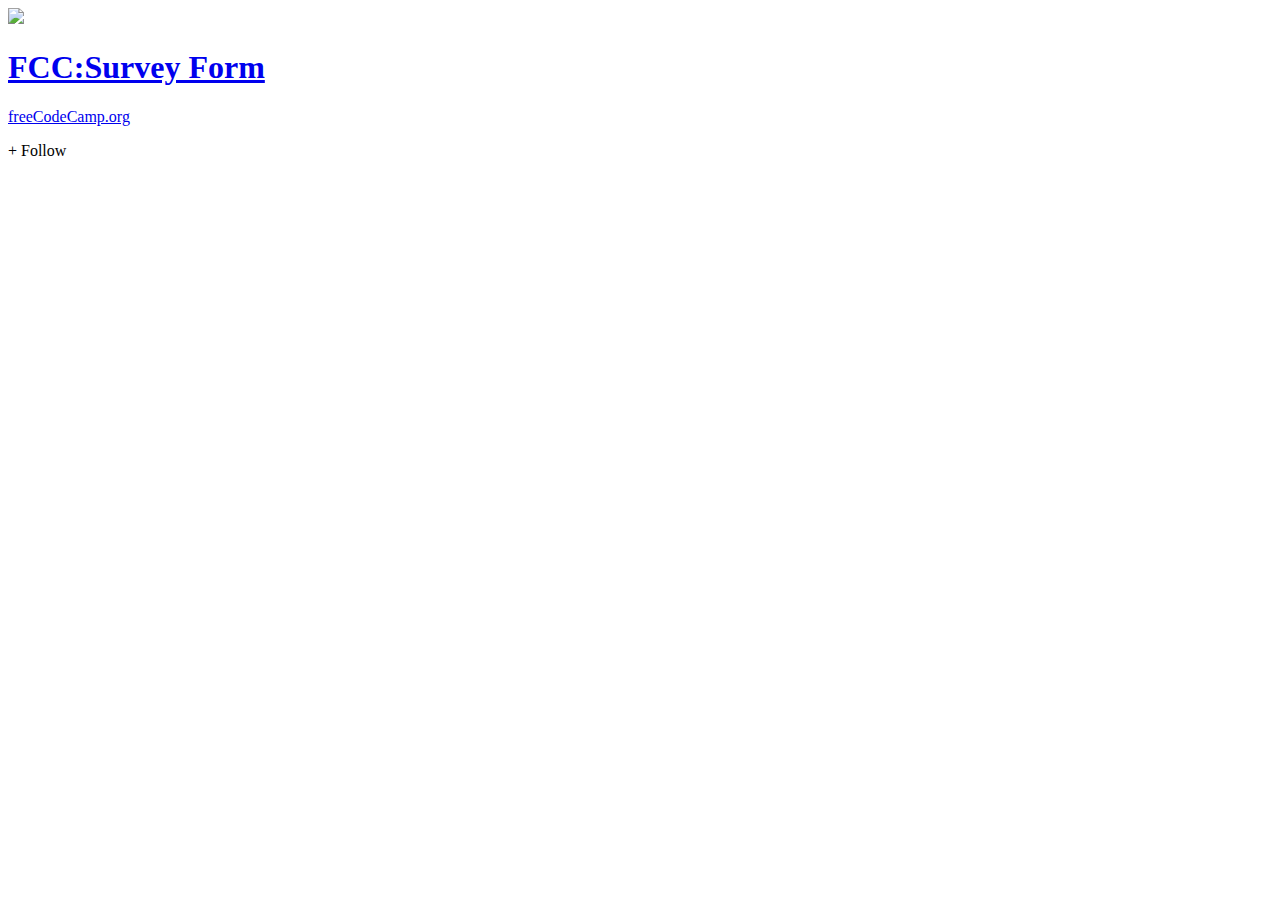
==== Formulário/index.html @ 450555c2 "Create index.html" ====
<!DOCTYPE html>
<html>
    <head>
        <meta charset="UTF-8">
        <title>Formulário</title>
        <link rel="stylesheet" href="css/reset.css">
        <link rel="stylesheet" href="css/style.css">
    </head>

    <body>
        <header>
            <div class="cabecalho-esquerda">
                <a href="https://codepen.io/freeCodeCamp" id="link-img"><img src="img/logo.png" id="logo"></a>
                <h1><a href="https://codepen.io/freeCodeCamp" id="link-h1">FCC:Survey Form</a></h1>
                <p><a href="https://codepen.io/freeCodeCamp" id="link-p">freeCodeCamp.org</a></p>
                <p id="botao-follow">+ Follow</p>
            </div>
        </header>














    </body>

</html>
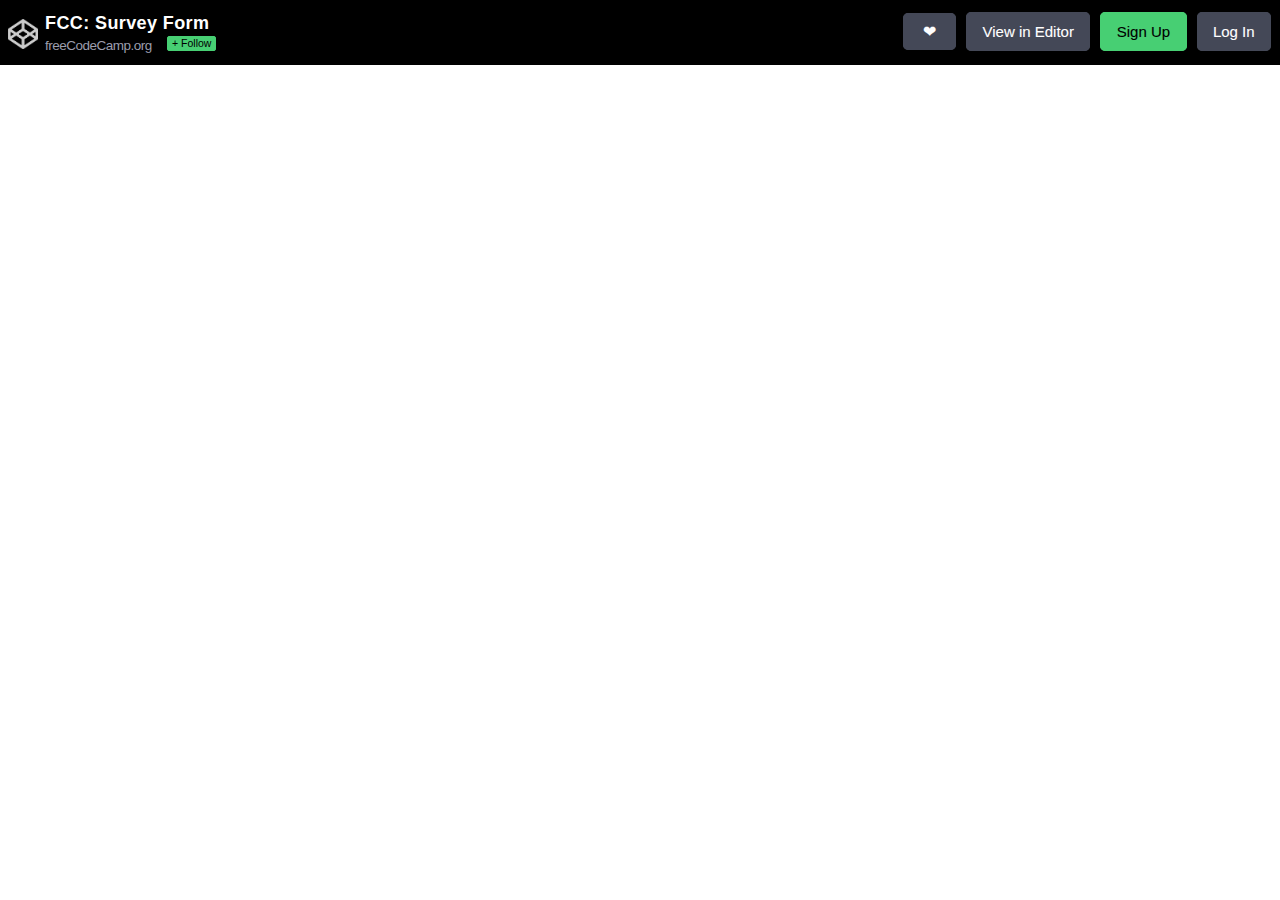
==== commit 090b3b20: "Update index.html" ====
--- a/Formulário/index.html
+++ b/Formulário/index.html
@@ -11,24 +11,25 @@
         <header>
             <div class="cabecalho-esquerda">
                 <a href="https://codepen.io/freeCodeCamp" id="link-img"><img src="img/logo.png" id="logo"></a>
-                <h1><a href="https://codepen.io/freeCodeCamp" id="link-h1">FCC:Survey Form</a></h1>
+                <h1><a href="https://codepen.io/freeCodeCamp" id="link-h1">FCC: Survey Form</a></h1>
                 <p><a href="https://codepen.io/freeCodeCamp" id="link-p">freeCodeCamp.org</a></p>
                 <p id="botao-follow">+ Follow</p>
+                <ul>
+                    <li id="cabecalho-coracao">&#10084;</li>
+                    <li>View in Editor</li>
+                    <li id="cabecalho-sign">Sign Up</li>
+                    <li>Log In</li>
+                </ul>
             </div>
         </header>
 
+        <main>
+           
+            
 
 
 
-
-
-
-
-
-
-
-
-
+        </main>
 
     </body>
 
--- a/Formulário/css/style.css
+++ b/Formulário/css/style.css
@@ -0,0 +1,107 @@
+body {
+    width: 100%;
+}
+header {
+    background: #000000;
+    padding: 13.5px 0; 
+}
+.cabecalho-esquerda {
+    position: relative;
+}
+#logo {
+    height: 30px;
+    width: 30px;
+    padding: 5px 0 0 0;
+}
+.cabecalho-esquerda a{
+    text-decoration: none;
+    margin: 0 0 0 45px;
+}
+.cabecalho-esquerda #link-img {
+    margin: 0 0 0 8px;
+}
+
+#link-h1 {
+    color: #FFFFFF;
+}
+#link-p {
+    color: #9B9DAD;  
+}
+#link-p:hover {
+    color: #FFFFFF;
+}
+.cabecalho-esquerda h1 {
+    padding: 0 0 6px 0;
+    font-weight: bold;
+    font-size: 18px;
+    font-family: 'Lato', 'Lucida Grande', 'Lucida Sans Unicode', Tahoma, Sans-Serif;
+    position: absolute; top: 0;
+    letter-spacing: 0.4px;
+}
+.cabecalho-esquerda #link-p {
+    font-family: 'Lato', 'Lucida Grande', 'Lucida Sans Unicode', Tahoma, Sans-Serif;
+    font-size: 13.5px;
+    position: absolute; top: 25px;
+    letter-spacing: -0.5px;
+}
+.cabecalho-esquerda #botao-follow {
+    font-size: 10.5px;
+    font-family: 'Lato', 'Lucida Grande', 'Lucida Sans Unicode', Tahoma, Sans-Serif;
+    color: #000000;
+    border: 1px solid #47CF73;
+    display: inline-block;
+    background: #47CF73;
+    border-radius: 2px;
+    padding: 1.5px 4px;
+    position: absolute; top: 22px; left: 167px;
+}
+.cabecalho-esquerda #botao-follow:hover {
+    color: #FFFFFF;
+    border: 1px solid #389455;
+    background: #389455;
+}
+.cabecalho-esquerda ul {
+    position: absolute; top: 10px; right: 3px;
+    color: white;
+}
+.cabecalho-esquerda li {
+    display: inline;
+    margin: 1px 6px 1px 0;
+    border: 1px solid #444857;
+    border-radius: 5px;
+    background: #444857;
+    font-family: 'Lato', 'Lucida Grande', 'Lucida Sans Unicode', Tahoma, Sans-Serif;
+    font-size: 15px;
+    padding: 10px 15.4px;
+    -webkit-text-stroke-width: 0.1px;
+    -webkit-text-stroke-color: #FFFFFF;
+}
+#cabecalho-coracao {
+    font-size: 16px;
+    padding: 9px 19px 9.5px 19px;  
+}
+#cabecalho-sign {
+    background: #47CF73;
+    border: 1px solid #47CF73;
+    color: #000000;
+    -webkit-text-stroke-width: 0.1px;
+    -webkit-text-stroke-color: #000000;
+}
+.cabecalho-esquerda li:hover {
+    background: #5c6072;
+    border: 1px solid #5c6072;
+    cursor: pointer;
+}
+#cabecalho-sign:hover {
+    background: #389455;
+    border: 1px solid #389455;
+    color: #FFFFFF;
+    -webkit-text-stroke-width: 0.1px;
+    -webkit-text-stroke-color: #FFFFFF;
+    cursor: pointer;
+}
+main {
+    background-image: linear-gradient(115deg,rgba(58, 58, 158, 0.8),rgba(136, 136, 206, 0.7)
+    ), url(https://cdn.freecodecamp.org/testable-projects-fcc/images/survey-form-background.jpeg)
+}
+
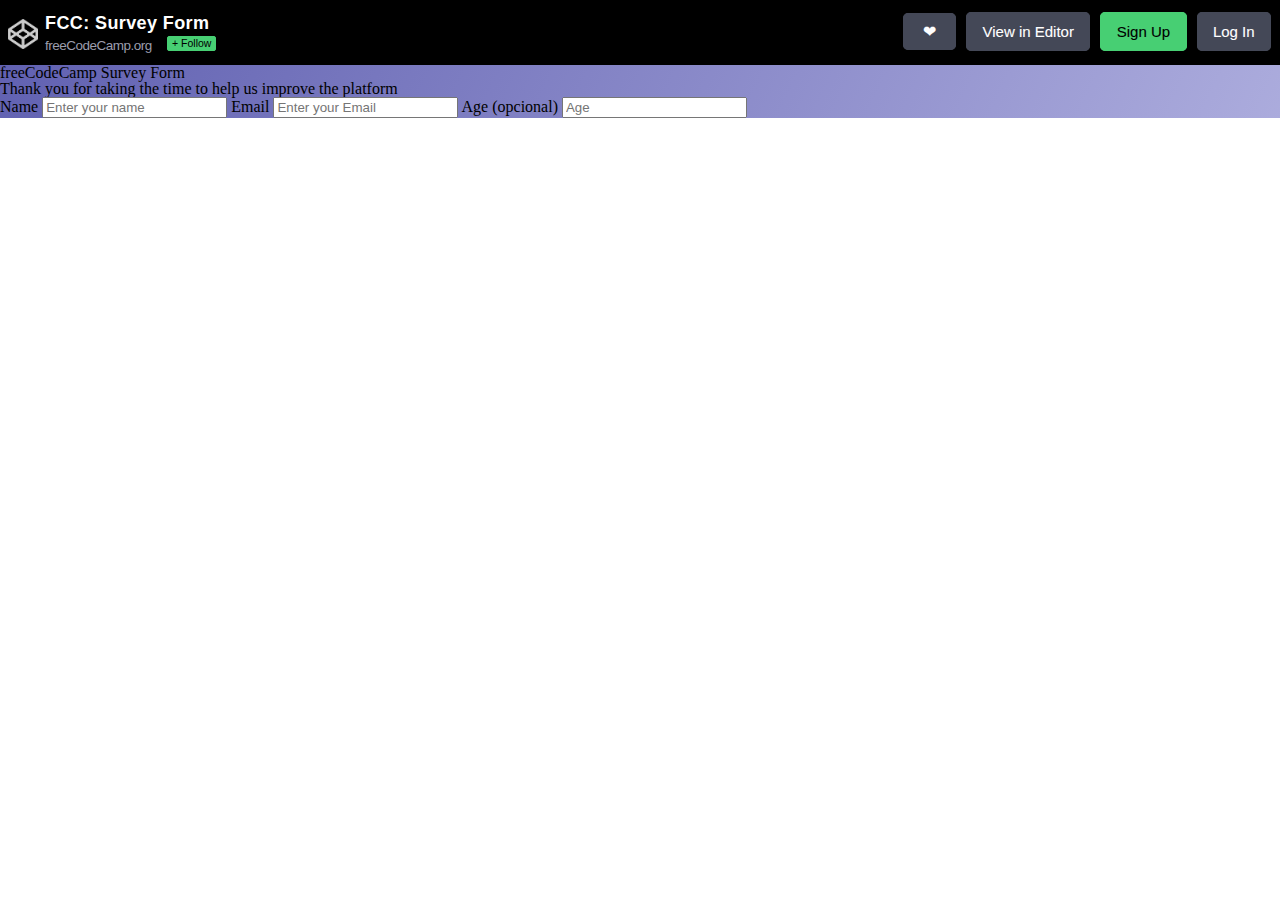
==== commit ef7e4752: "Update index.html" ====
--- a/Formulário/index.html
+++ b/Formulário/index.html
@@ -1,5 +1,5 @@
 <!DOCTYPE html>
-<html>
+<html lang="en-US">
     <head>
         <meta charset="UTF-8">
         <title>Formulário</title>
@@ -24,11 +24,22 @@
         </header>
 
         <main>
-           
-            
+            <div class="frase-topo">
+                <h2>freeCodeCamp Survey Form</h2>
+                <p>Thank you for taking the time to help us improve the platform</p>
+            </div>
 
+            <form class="formulario">
+                <label for="nome">Name</label>
+                <input type="text" id="nome" class="input-area" required placeholder="Enter your name">
 
+                <label for="email">Email</label>
+                <input type="email" id="email" class="input-area" required placeholder="Enter your Email">
 
+                <label for="idade">Age (opcional)</label>
+                <input type="number" id="idade" class="input-area" required placeholder="Age">
+
+            </form>
         </main>
 
     </body>
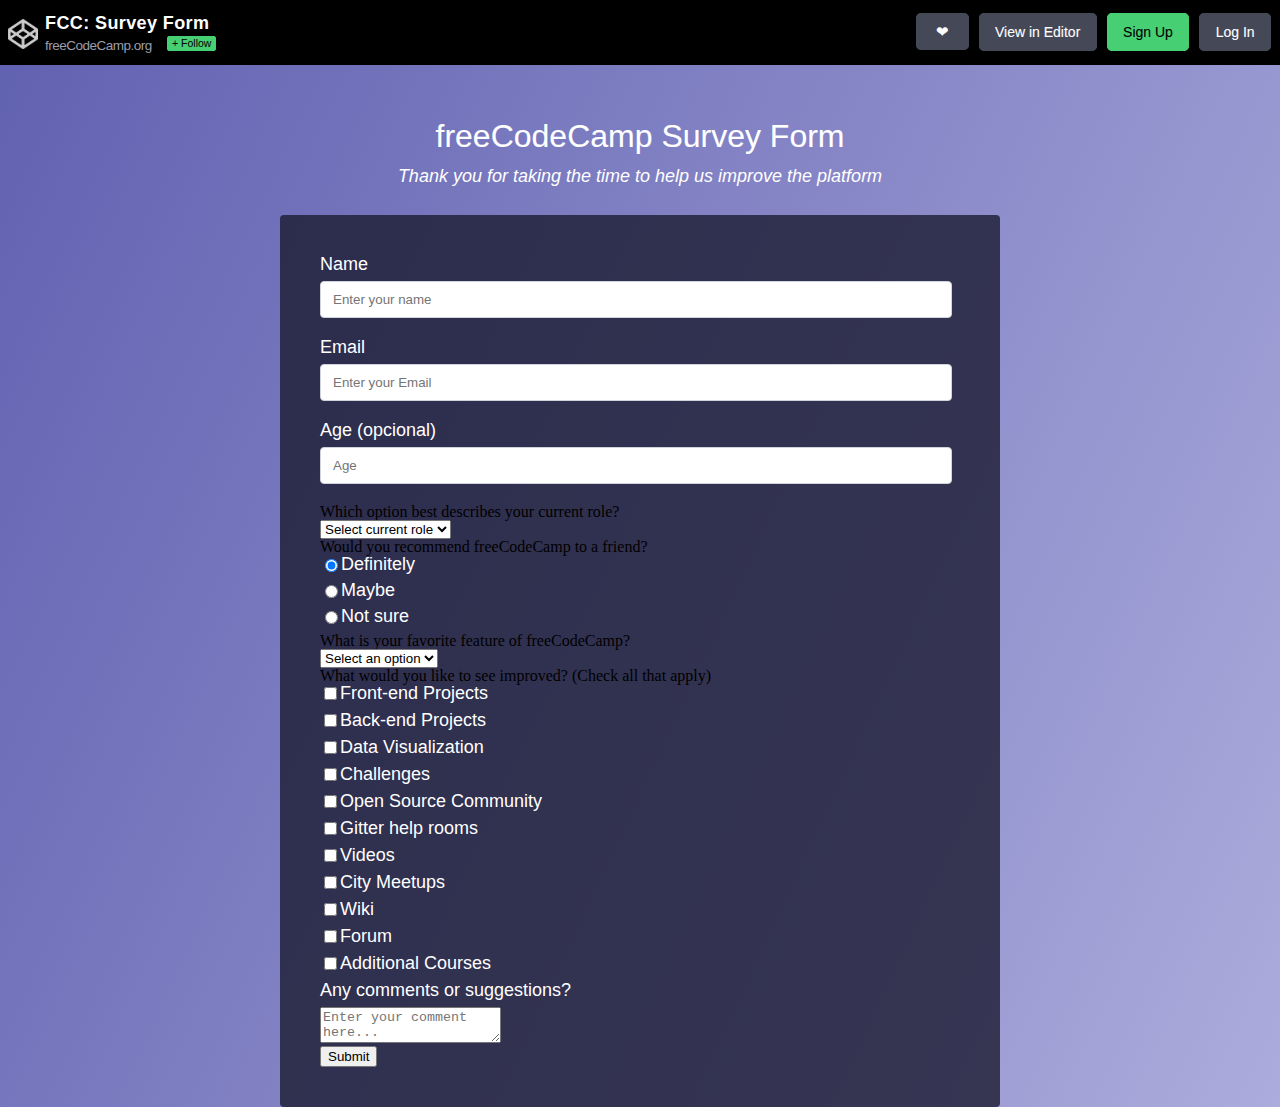
==== commit 1fe5309b: "Update index.html" ====
--- a/Formulário/index.html
+++ b/Formulário/index.html
@@ -39,6 +39,70 @@
                 <label for="idade">Age (opcional)</label>
                 <input type="number" id="idade" class="input-area" required placeholder="Age">
 
+                <fieldset>
+                    <legend>Which option best describes your current role?</legend>
+                    <select class="main-role">
+                        <option disabled selected value>Select current role</option>
+                        <option>Student</option>
+                        <option>Full Time Job</option>
+                        <option>Full Time Learner</option>
+                        <option>Prefer not to say</option>
+                        <option>Other</option>
+                    </select>
+                </fieldset>
+
+                <fieldset class="main-recomenda">
+                    <legend>Would you recommend freeCodeCamp to a friend?</legend>
+                        <label for="radio-definitely"><input type="radio" name="recomenda" value="definitely" id="radio-definitely" checked>Definitely</label>
+                        
+                        <label for="radio-maybe"><input type="radio" name="recomenda" value="maybe" id="radio-maybe">Maybe</label>
+
+                        <label for="radio-notsure"><input type="radio" name="recomenda" value="notsure" id="radio-notsure">Not sure</label>
+                </fieldset>
+                
+                <fieldset class="main-favorite">
+                    <legend>What is your favorite feature of freeCodeCamp?</legend>
+                    <select>
+                        <option disabled selected value>Select an option</option>
+                        <option>Challenges</option>
+                        <option>Projects</option>
+                        <option>Community</option>
+                        <option>Open Source</option>
+                    </select>
+                </fieldset>
+
+                <fieldset class="main-improved">
+                    <legend>What would you like to see improved? (Check all that apply)</legend>
+                        <label for="checkbox-front-end"><input type="checkbox" name="melhorar" value="Front-end Projects" id="checkbox-front-end">Front-end Projects</label>
+                        
+                        <label for="checkbox-back-end"><input type="checkbox" name="melhorar" value="Back-end Projects" id="checkbox-back-end">Back-end Projects</label>
+
+                        <label for="checkbox-data"><input type="checkbox" name="melhorar" value="Data Visualization" id="checkbox-data">Data Visualization</label>
+
+                        <label for="checkbox-challenges"><input type="checkbox" name="melhorar" value="Challengess" id="checkbox-challenges">Challenges</label>
+
+                        <label for="checkbox-source"><input type="checkbox" name="melhorar" value="Open Source Community" id="checkbox-source">Open Source Community</label>
+
+                        <label for="checkbox-gitter"><input type="checkbox" name="melhorar" value="Gitter help rooms" id="checkbox-gitters">Gitter help rooms</label>
+
+                        <label for="checkbox-videos"><input type="checkbox" name="melhorar" value="Videos" id="checkbox-videos">Videos</label>
+
+                        <label for="checkbox-city"><input type="checkbox" name="melhorar" value="City Meetups" id="checkbox-city">City Meetups</label>
+
+                        <label for="checkbox-wiki"><input type="checkbox" name="melhorar" value="Wiki" id="checkbox-wiki">Wiki</label>
+
+                        <label for="checkbox-forum"><input type="checkbox" name="melhorar" value="Forum" id="checkbox-forum">Forum</label>
+
+                        <label for="checkbox-additional"><input type="checkbox" name="melhorar" value="Additional Courses" id="checkbox-additional">Additional Courses</label>
+                </fieldset>
+
+                <div class="caixa-mensagem">
+                    <label for="mensagem">Any comments or suggestions?</label>
+                    <textarea id="mensagem" required placeholder="Enter your comment here..."></textarea>
+                </div>
+
+                <input type="submit" value="Submit" class="botao-enviar">
+
             </form>
         </main>
 
--- a/Formulário/css/style.css
+++ b/Formulário/css/style.css
@@ -71,14 +71,14 @@
     border-radius: 5px;
     background: #444857;
     font-family: 'Lato', 'Lucida Grande', 'Lucida Sans Unicode', Tahoma, Sans-Serif;
-    font-size: 15px;
+    font-size: 14px;
     padding: 10px 15.4px;
     -webkit-text-stroke-width: 0.1px;
     -webkit-text-stroke-color: #FFFFFF;
 }
 #cabecalho-coracao {
-    font-size: 16px;
-    padding: 9px 19px 9.5px 19px;  
+    font-size: 15px;
+    padding: 8.5px 19px 9.5px 19px;  
 }
 #cabecalho-sign {
     background: #47CF73;
@@ -104,4 +104,45 @@
     background-image: linear-gradient(115deg,rgba(58, 58, 158, 0.8),rgba(136, 136, 206, 0.7)
     ), url(https://cdn.freecodecamp.org/testable-projects-fcc/images/survey-form-background.jpeg)
 }
-
+.frase-topo {
+    text-align: center;
+    font-family: 'Poppins', sans-serif;
+    color: #FFFFFF;
+    padding-top: 55px;
+}
+.frase-topo h2 {
+    font-size: 32px;
+    -webkit-text-stroke-width: 0.1px;
+    -webkit-text-stroke-color: #FFFFFF;
+    
+}
+.frase-topo p {
+    font-size: 18px;
+    font-style: italic;
+    padding-top: 15px;
+    margin-bottom: 1.875rem;
+}
+form {
+    max-width: 640px;
+    display: block;
+    background-color: rgba(27, 27, 50, 0.8);
+    margin: 0 auto 0 auto;
+    padding: 40px;
+    border-radius: 4px;
+    position: relative;
+}   
+form label {
+    display: flex;
+    font-size: 18px;
+    color: #FFFFFF;
+    font-family: 'Poppins', sans-serif;
+    margin-bottom: 8px; 
+    width: 100%; 
+}
+form .input-area {
+    width: 94.70%;
+    padding: 10px 12px;
+    margin-bottom: 20px;
+    border: 1px solid #ced4da;
+    border-radius: 4px;
+}
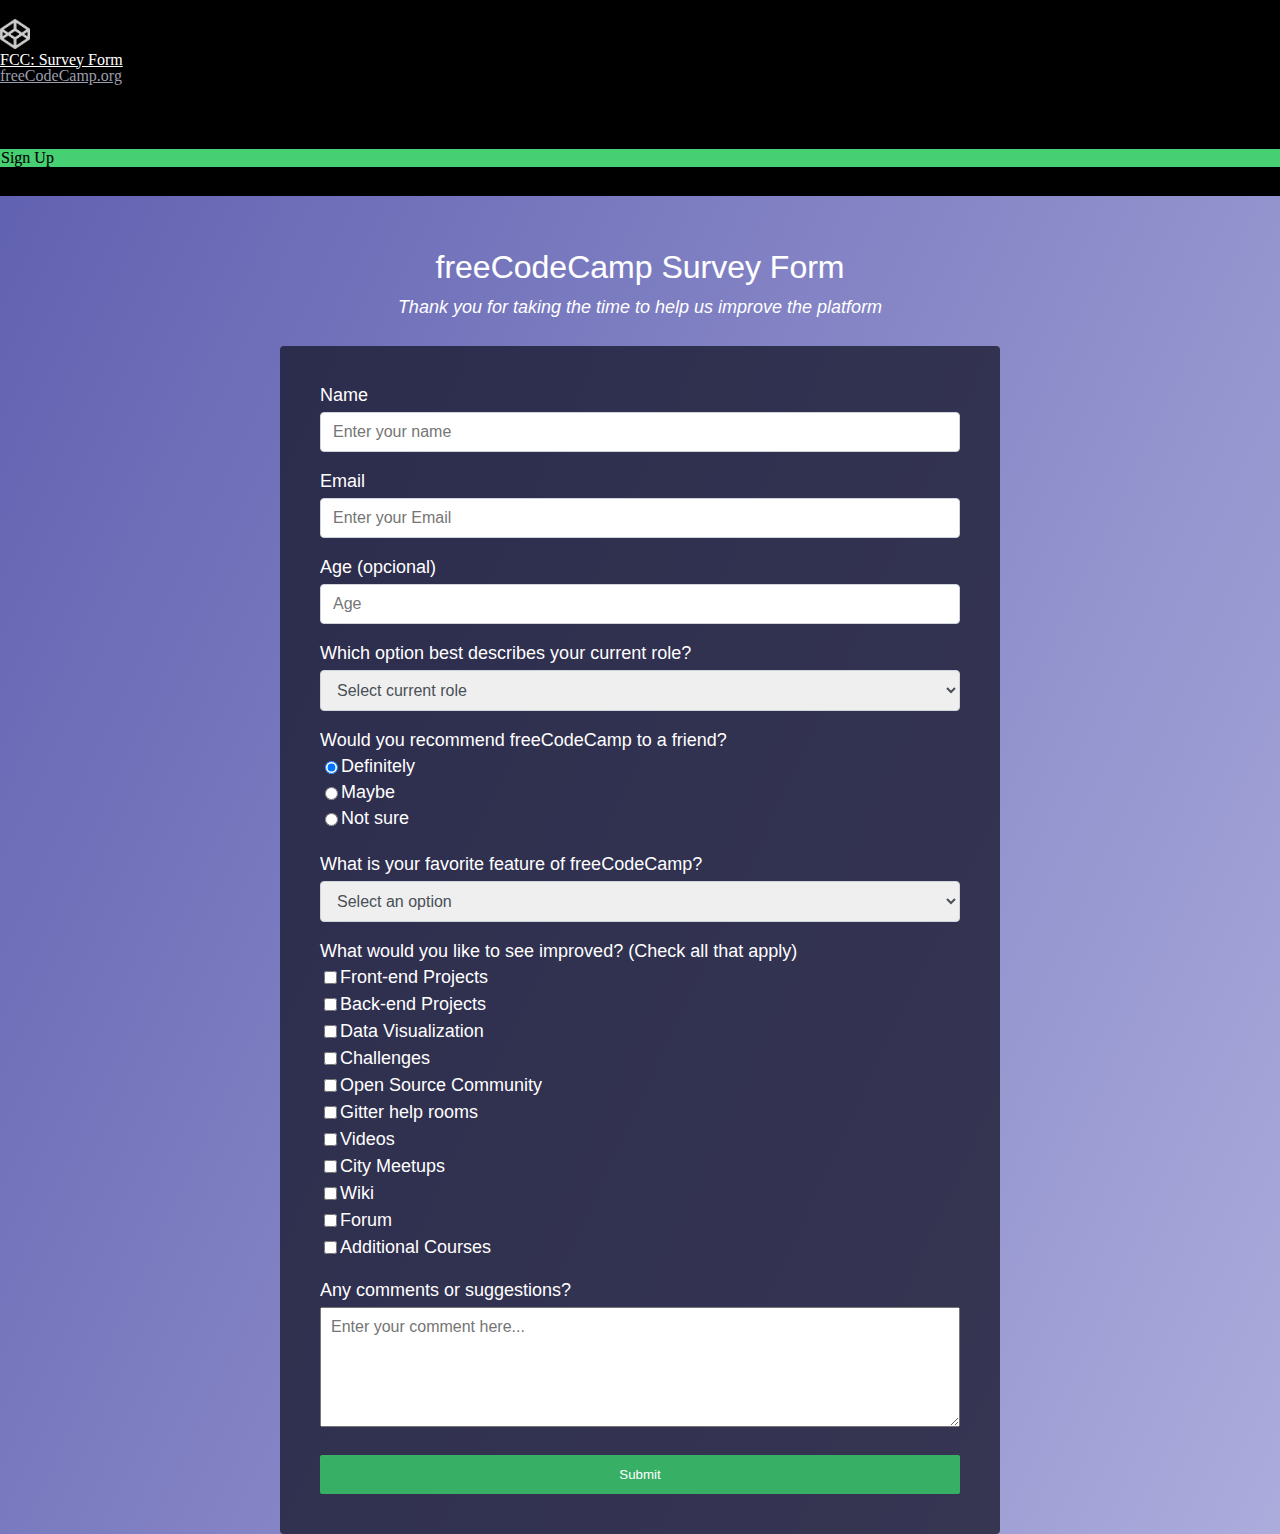
==== commit 893ab825: "Update index.html" ====
--- a/Formulário/index.html
+++ b/Formulário/index.html
@@ -9,7 +9,7 @@
 
     <body>
         <header>
-            <div class="cabecalho-esquerda">
+            <div class="cabecalho">
                 <a href="https://codepen.io/freeCodeCamp" id="link-img"><img src="img/logo.png" id="logo"></a>
                 <h1><a href="https://codepen.io/freeCodeCamp" id="link-h1">FCC: Survey Form</a></h1>
                 <p><a href="https://codepen.io/freeCodeCamp" id="link-p">freeCodeCamp.org</a></p>
@@ -37,11 +37,11 @@
                 <input type="email" id="email" class="input-area" required placeholder="Enter your Email">
 
                 <label for="idade">Age (opcional)</label>
-                <input type="number" id="idade" class="input-area" required placeholder="Age">
+                <input type="number" id="idade" class="input-area" placeholder="Age">
 
                 <fieldset>
                     <legend>Which option best describes your current role?</legend>
-                    <select class="main-role">
+                    <select class="main-role" required>
                         <option disabled selected value>Select current role</option>
                         <option>Student</option>
                         <option>Full Time Job</option>
@@ -62,7 +62,7 @@
                 
                 <fieldset class="main-favorite">
                     <legend>What is your favorite feature of freeCodeCamp?</legend>
-                    <select>
+                    <select required>
                         <option disabled selected value>Select an option</option>
                         <option>Challenges</option>
                         <option>Projects</option>
@@ -98,7 +98,7 @@
 
                 <div class="caixa-mensagem">
                     <label for="mensagem">Any comments or suggestions?</label>
-                    <textarea id="mensagem" required placeholder="Enter your comment here..."></textarea>
+                    <textarea id="mensagem" placeholder="Enter your comment here..."></textarea>
                 </div>
 
                 <input type="submit" value="Submit" class="botao-enviar">
--- a/Formulário/css/style.css
+++ b/Formulário/css/style.css
@@ -3,7 +3,7 @@
 }
 header {
     background: #000000;
-    padding: 13.5px 0; 
+    padding: 13.5px 0;
 }
 .cabecalho-esquerda {
     position: relative;
@@ -131,7 +131,7 @@
     border-radius: 4px;
     position: relative;
 }   
-form label {
+form label, legend {
     display: flex;
     font-size: 18px;
     color: #FFFFFF;
@@ -140,9 +140,73 @@
     width: 100%; 
 }
 form .input-area {
-    width: 94.70%;
+    width: 100%;
     padding: 10px 12px;
     margin-bottom: 20px;
     border: 1px solid #ced4da;
     border-radius: 4px;
-}
+    font-size: 16px;
+    box-sizing: border-box;
+}
+.main-role {
+    width: 100%;
+    padding: 10px 12px;
+    margin-bottom: 20px;
+    border: 1px solid #ced4da;
+    border-radius: 4px;
+    color: #495057;
+    font-size: 16px;
+}
+.main-recomenda {
+    margin-bottom: 20px;
+}
+.main-recomenda label {
+    font-size: 18px;
+    color: #FFFFFF;
+    font-family: 'Poppins', sans-serif;
+    margin-bottom: 8px; 
+    width: 100%;  
+}
+.main-favorite select {
+    width: 100%;
+    padding: 10px 12px;
+    margin-bottom: 20px;
+    border: 1px solid #ced4da;
+    border-radius: 4px;
+    color: #495057;
+    font-size: 16px;
+}
+.main-improved label {
+    font-size: 18px;
+    color: #FFFFFF;
+    font-family: 'Poppins', sans-serif;
+    margin-bottom: 8px; 
+    width: 100%; 
+}
+.caixa-mensagem label {
+    font-size: 18px;
+    color: #FFFFFF;
+    font-family: 'Poppins', sans-serif;
+    margin-bottom: 8px;
+    margin-top: 16px;
+    width: 100%; 
+}
+.caixa-mensagem textarea {
+    width: 100%;
+    min-height: 120px;
+    padding: 10px;
+    font-size: 16px;
+    font-family: 'Poppins', sans-serif;
+    color: #495057;
+    box-sizing: border-box;
+}
+.botao-enviar {
+    width: 100%;
+    padding: 12px;
+    background: #37af65;
+    border: none;
+    border-radius: 2px;
+    color: #FFFFFF;
+    cursor: pointer;
+    margin-top: 25px;
+}
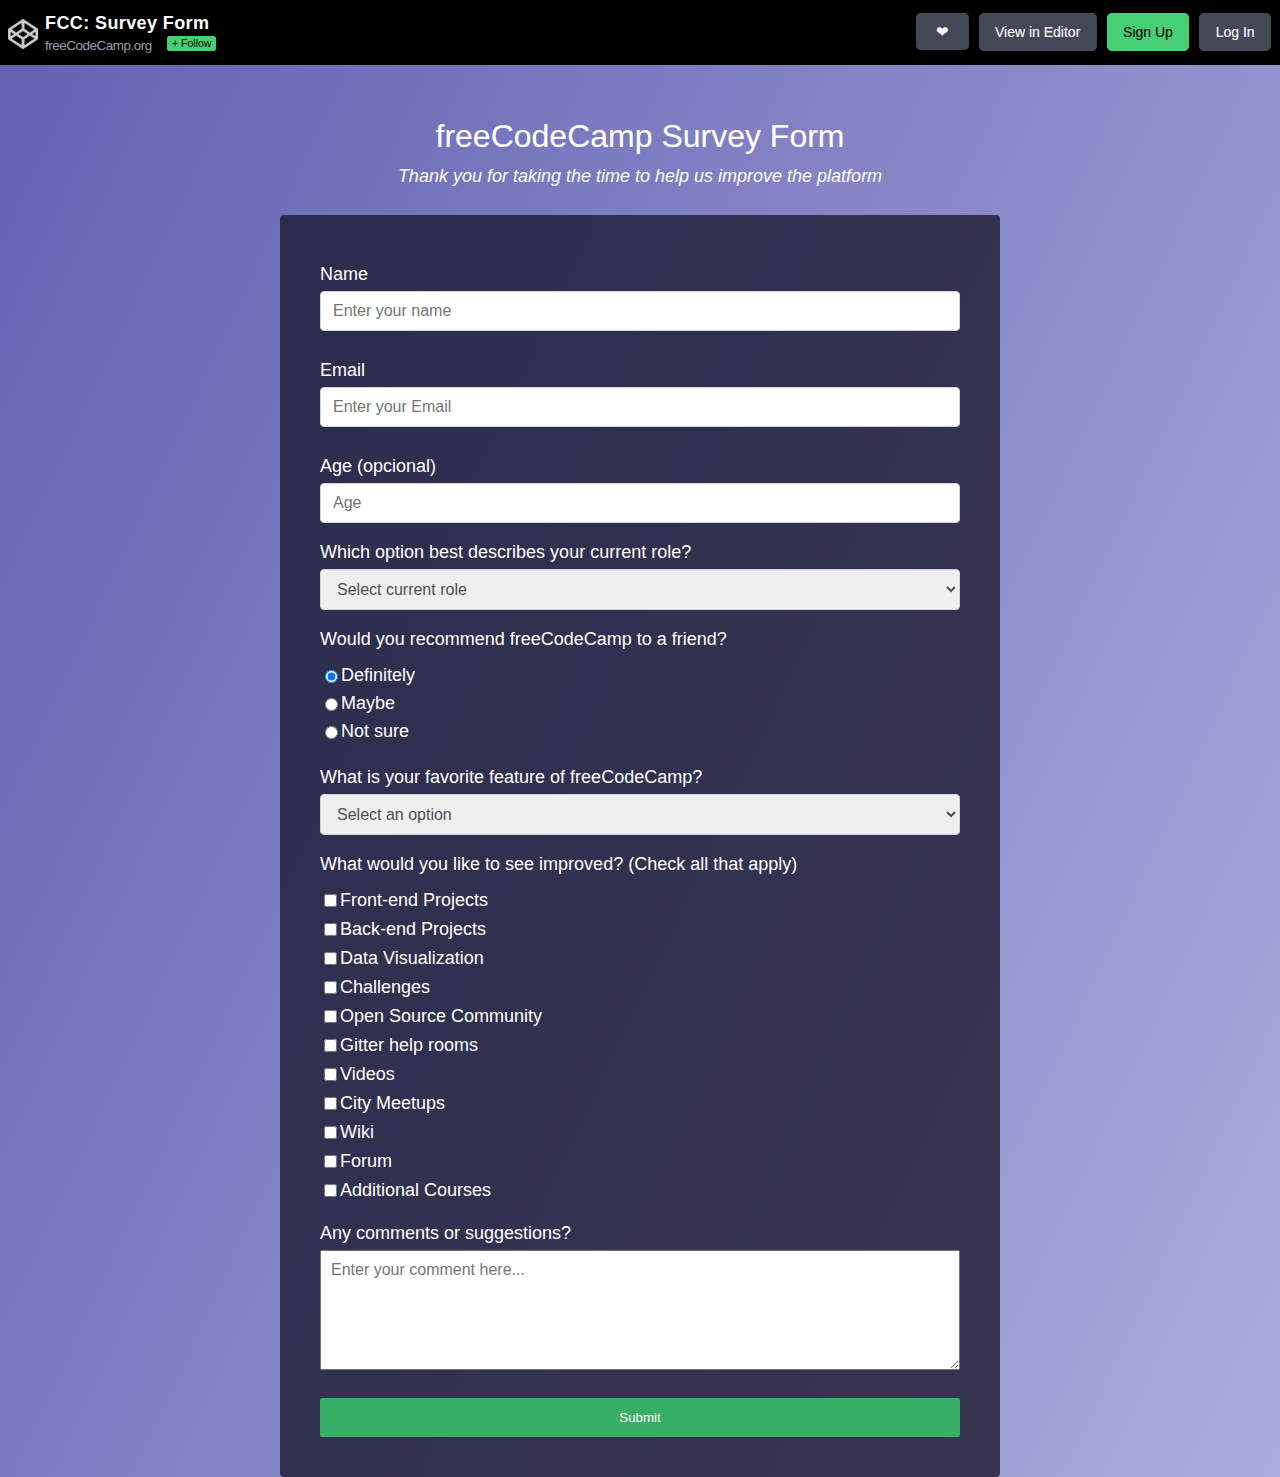
==== commit de44fbd2: "deixando responsivo o formulário" ====
--- a/Formulário/index.html
+++ b/Formulário/index.html
@@ -2,6 +2,7 @@
 <html lang="en-US">
     <head>
         <meta charset="UTF-8">
+        <meta name="viewport" content="width=device-width, initial-scale=1.0" />
         <title>Formulário</title>
         <link rel="stylesheet" href="css/reset.css">
         <link rel="stylesheet" href="css/style.css">
@@ -10,10 +11,12 @@
     <body>
         <header>
             <div class="cabecalho">
-                <a href="https://codepen.io/freeCodeCamp" id="link-img"><img src="img/logo.png" id="logo"></a>
-                <h1><a href="https://codepen.io/freeCodeCamp" id="link-h1">FCC: Survey Form</a></h1>
-                <p><a href="https://codepen.io/freeCodeCamp" id="link-p">freeCodeCamp.org</a></p>
-                <p id="botao-follow">+ Follow</p>
+                <div class="cabecalho-esquerda">
+                    <a href="https://codepen.io/freeCodeCamp" id="link-img"><img src="img/logo.png" id="logo"></a>
+                    <h1><a href="https://codepen.io/freeCodeCamp" id="link-h1">FCC: Survey Form</a></h1>
+                    <p><a href="https://codepen.io/freeCodeCamp" id="link-p">freeCodeCamp.org</a></p>
+                    <p id="botao-follow">+ Follow</p>
+                </div>
                 <ul>
                     <li id="cabecalho-coracao">&#10084;</li>
                     <li>View in Editor</li>
--- a/Formulário/css/style.css
+++ b/Formulário/css/style.css
@@ -4,8 +4,11 @@
 header {
     background: #000000;
     padding: 13.5px 0;
-}
-.cabecalho-esquerda {
+    position: fixed;
+    width: 100%;
+    z-index: 10;
+}
+.cabecalho {
     position: relative;
 }
 #logo {
@@ -13,11 +16,11 @@
     width: 30px;
     padding: 5px 0 0 0;
 }
-.cabecalho-esquerda a{
+.cabecalho a{
     text-decoration: none;
     margin: 0 0 0 45px;
 }
-.cabecalho-esquerda #link-img {
+.cabecalho #link-img {
     margin: 0 0 0 8px;
 }
 
@@ -30,7 +33,7 @@
 #link-p:hover {
     color: #FFFFFF;
 }
-.cabecalho-esquerda h1 {
+.cabecalho h1 {
     padding: 0 0 6px 0;
     font-weight: bold;
     font-size: 18px;
@@ -38,13 +41,13 @@
     position: absolute; top: 0;
     letter-spacing: 0.4px;
 }
-.cabecalho-esquerda #link-p {
+.cabecalho #link-p {
     font-family: 'Lato', 'Lucida Grande', 'Lucida Sans Unicode', Tahoma, Sans-Serif;
     font-size: 13.5px;
     position: absolute; top: 25px;
     letter-spacing: -0.5px;
 }
-.cabecalho-esquerda #botao-follow {
+.cabecalho #botao-follow {
     font-size: 10.5px;
     font-family: 'Lato', 'Lucida Grande', 'Lucida Sans Unicode', Tahoma, Sans-Serif;
     color: #000000;
@@ -55,16 +58,16 @@
     padding: 1.5px 4px;
     position: absolute; top: 22px; left: 167px;
 }
-.cabecalho-esquerda #botao-follow:hover {
+.cabecalho #botao-follow:hover {
     color: #FFFFFF;
     border: 1px solid #389455;
     background: #389455;
 }
-.cabecalho-esquerda ul {
+.cabecalho ul {
     position: absolute; top: 10px; right: 3px;
     color: white;
 }
-.cabecalho-esquerda li {
+.cabecalho li {
     display: inline;
     margin: 1px 6px 1px 0;
     border: 1px solid #444857;
@@ -87,7 +90,7 @@
     -webkit-text-stroke-width: 0.1px;
     -webkit-text-stroke-color: #000000;
 }
-.cabecalho-esquerda li:hover {
+.cabecalho li:hover {
     background: #5c6072;
     border: 1px solid #5c6072;
     cursor: pointer;
@@ -102,13 +105,17 @@
 }
 main {
     background-image: linear-gradient(115deg,rgba(58, 58, 158, 0.8),rgba(136, 136, 206, 0.7)
-    ), url(https://cdn.freecodecamp.org/testable-projects-fcc/images/survey-form-background.jpeg)
+    ), url(https://cdn.freecodecamp.org/testable-projects-fcc/images/survey-form-background.jpeg);
+    background-size: cover;
+    background-repeat: no-repeat;
+    background-position: center;
+    
 }
 .frase-topo {
     text-align: center;
     font-family: 'Poppins', sans-serif;
     color: #FFFFFF;
-    padding-top: 55px;
+    padding-top: 120px;
 }
 .frase-topo h2 {
     font-size: 32px;
@@ -137,7 +144,8 @@
     color: #FFFFFF;
     font-family: 'Poppins', sans-serif;
     margin-bottom: 8px; 
-    width: 100%; 
+    width: 100%;
+    margin-top: 10px; 
 }
 form .input-area {
     width: 100%;
@@ -210,3 +218,46 @@
     cursor: pointer;
     margin-top: 25px;
 }
+
+
+@media screen and (max-width: 767px) {
+    .cabecalho-esquerda {
+        width: 100%;
+        align-items: center;
+        text-align: center;
+    }
+    .cabecalho-esquerda #link-img {
+        display: none;
+    }
+    .cabecalho ul {
+        position: static; top: 10px; right: 3px;
+        color: white;
+        margin: 20px auto 10px auto;
+        text-align: center;
+    }
+    .cabecalho-esquerda p {
+        display: none;
+    }
+    .cabecalho-esquerda #botao-follow {
+        display: none;
+    }
+    .cabecalho h1 {
+        position: initial;
+        padding: 0;
+    }
+    .cabecalho a {
+        margin: 0 0 0 10px;
+    }
+    .cabecalho li {
+        margin: 0;
+    }
+}
+
+@media screen and (min-width: 768px) {
+    .cabecalho ul {
+        position: absolute; top: 10px; right: 3px;
+        color: white;
+    }
+    
+}
+
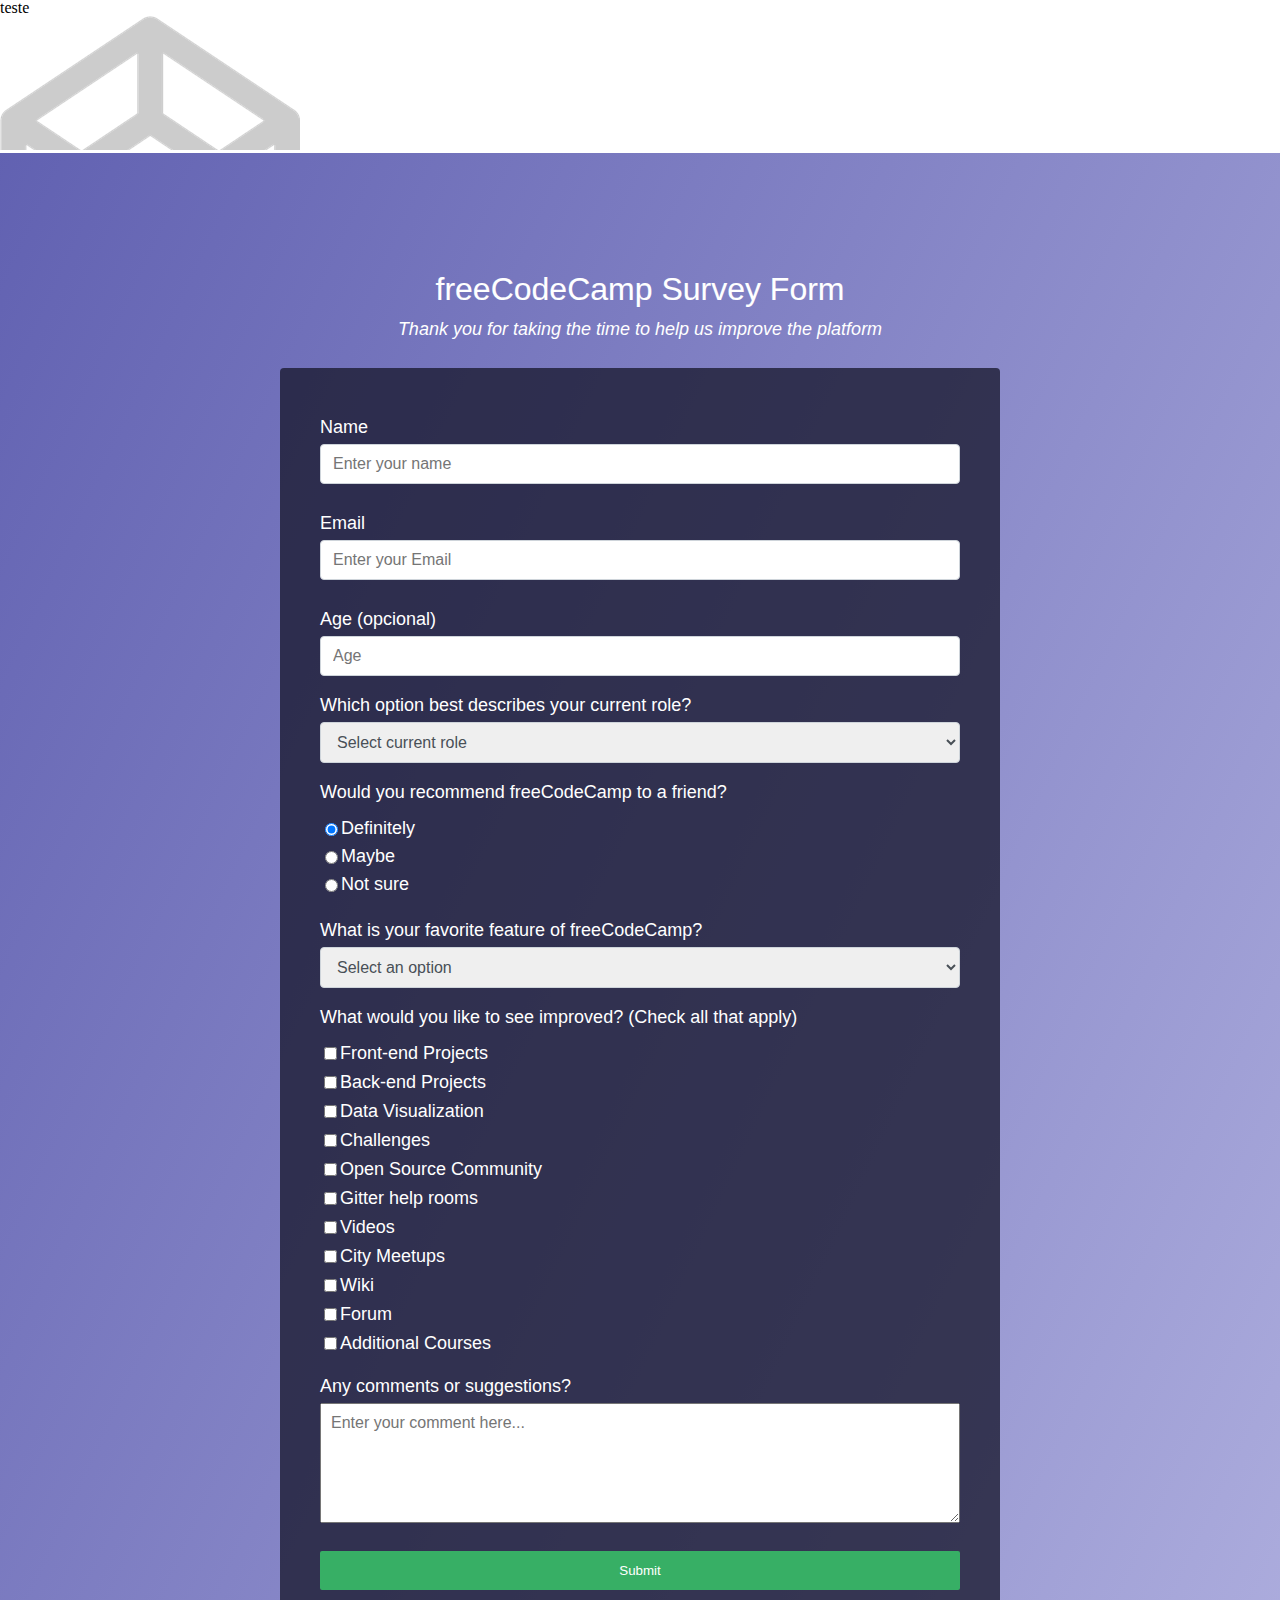
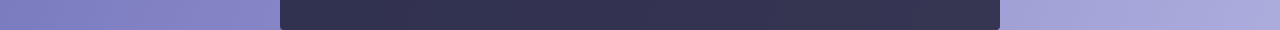
==== commit 815217e8: "iniciando atualizações no projeto 'formulário'" ====
--- a/Formulário/index.html
+++ b/Formulário/index.html
@@ -1,114 +1,100 @@
 <!DOCTYPE html>
 <html lang="en-US">
-    <head>
-        <meta charset="UTF-8">
-        <meta name="viewport" content="width=device-width, initial-scale=1.0" />
-        <title>Formulário</title>
-        <link rel="stylesheet" href="css/reset.css">
-        <link rel="stylesheet" href="css/style.css">
-    </head>
+<head>
+    
 
-    <body>
-        <header>
-            <div class="cabecalho">
-                <div class="cabecalho-esquerda">
-                    <a href="https://codepen.io/freeCodeCamp" id="link-img"><img src="img/logo.png" id="logo"></a>
-                    <h1><a href="https://codepen.io/freeCodeCamp" id="link-h1">FCC: Survey Form</a></h1>
-                    <p><a href="https://codepen.io/freeCodeCamp" id="link-p">freeCodeCamp.org</a></p>
-                    <p id="botao-follow">+ Follow</p>
-                </div>
-                <ul>
-                    <li id="cabecalho-coracao">&#10084;</li>
-                    <li>View in Editor</li>
-                    <li id="cabecalho-sign">Sign Up</li>
-                    <li>Log In</li>
-                </ul>
-            </div>
-        </header>
+    <meta charset="UTF-8">
+    <meta name="viewport" content="width=device-width, initial-scale=1.0" />
+    <title>Formulário</title>
+    <link rel="stylesheet" href="Content/css/reset.css">
+    <link rel="stylesheet" href="Content/css/style.css">
+</head>
+  
+<body>
+    <iframe src="Views/Cabecalho/cabecalho.html"></iframe>
 
-        <main>
-            <div class="frase-topo">
-                <h2>freeCodeCamp Survey Form</h2>
-                <p>Thank you for taking the time to help us improve the platform</p>
+    <main>
+        <div class="frase-topo">
+            <h2>freeCodeCamp Survey Form</h2>
+            <p>Thank you for taking the time to help us improve the platform</p>
+        </div>
+
+        <form class="formulario">
+            <label for="nome">Name</label>
+            <input type="text" id="nome" class="input-area" required placeholder="Enter your name">
+
+            <label for="email">Email</label>
+            <input type="email" id="email" class="input-area" required placeholder="Enter your Email">
+
+            <label for="idade">Age (opcional)</label>
+            <input type="number" id="idade" class="input-area" placeholder="Age">
+
+            <fieldset>
+                <legend>Which option best describes your current role?</legend>
+                <select class="main-role" required>
+                    <option disabled selected>Select current role</option>
+                    <option>Student</option>
+                    <option>Full Time Job</option>
+                    <option>Full Time Learner</option>
+                    <option>Prefer not to say</option>
+                    <option>Other</option>
+                </select>
+            </fieldset>
+
+            <fieldset class="main-recomenda">
+                <legend>Would you recommend freeCodeCamp to a friend?</legend>
+                <label for="radio-definitely"><input type="radio" name="recomenda" value="definitely" id="radio-definitely" checked>Definitely</label>
+
+                <label for="radio-maybe"><input type="radio" name="recomenda" value="maybe" id="radio-maybe">Maybe</label>
+
+                <label for="radio-notsure"><input type="radio" name="recomenda" value="notsure" id="radio-notsure">Not sure</label>
+            </fieldset>
+
+            <fieldset class="main-favorite">
+                <legend>What is your favorite feature of freeCodeCamp?</legend>
+                <select required>
+                    <option disabled selected value>Select an option</option>
+                    <option>Challenges</option>
+                    <option>Projects</option>
+                    <option>Community</option>
+                    <option>Open Source</option>
+                </select>
+            </fieldset>
+
+            <fieldset class="main-improved">
+                <legend>What would you like to see improved? (Check all that apply)</legend>
+                <label for="checkbox-front-end"><input type="checkbox" name="melhorar" value="Front-end Projects" id="checkbox-front-end">Front-end Projects</label>
+
+                <label for="checkbox-back-end"><input type="checkbox" name="melhorar" value="Back-end Projects" id="checkbox-back-end">Back-end Projects</label>
+
+                <label for="checkbox-data"><input type="checkbox" name="melhorar" value="Data Visualization" id="checkbox-data">Data Visualization</label>
+
+                <label for="checkbox-challenges"><input type="checkbox" name="melhorar" value="Challengess" id="checkbox-challenges">Challenges</label>
+
+                <label for="checkbox-source"><input type="checkbox" name="melhorar" value="Open Source Community" id="checkbox-source">Open Source Community</label>
+
+                <label for="checkbox-gitter"><input type="checkbox" name="melhorar" value="Gitter help rooms" id="checkbox-gitters">Gitter help rooms</label>
+
+                <label for="checkbox-videos"><input type="checkbox" name="melhorar" value="Videos" id="checkbox-videos">Videos</label>
+
+                <label for="checkbox-city"><input type="checkbox" name="melhorar" value="City Meetups" id="checkbox-city">City Meetups</label>
+
+                <label for="checkbox-wiki"><input type="checkbox" name="melhorar" value="Wiki" id="checkbox-wiki">Wiki</label>
+
+                <label for="checkbox-forum"><input type="checkbox" name="melhorar" value="Forum" id="checkbox-forum">Forum</label>
+
+                <label for="checkbox-additional"><input type="checkbox" name="melhorar" value="Additional Courses" id="checkbox-additional">Additional Courses</label>
+            </fieldset>
+
+            <div class="caixa-mensagem">
+                <label for="mensagem">Any comments or suggestions?</label>
+                <textarea id="mensagem" placeholder="Enter your comment here..."></textarea>
             </div>
 
-            <form class="formulario">
-                <label for="nome">Name</label>
-                <input type="text" id="nome" class="input-area" required placeholder="Enter your name">
+            <input type="submit" value="Submit" class="botao-enviar">
 
-                <label for="email">Email</label>
-                <input type="email" id="email" class="input-area" required placeholder="Enter your Email">
-
-                <label for="idade">Age (opcional)</label>
-                <input type="number" id="idade" class="input-area" placeholder="Age">
-
-                <fieldset>
-                    <legend>Which option best describes your current role?</legend>
-                    <select class="main-role" required>
-                        <option disabled selected value>Select current role</option>
-                        <option>Student</option>
-                        <option>Full Time Job</option>
-                        <option>Full Time Learner</option>
-                        <option>Prefer not to say</option>
-                        <option>Other</option>
-                    </select>
-                </fieldset>
-
-                <fieldset class="main-recomenda">
-                    <legend>Would you recommend freeCodeCamp to a friend?</legend>
-                        <label for="radio-definitely"><input type="radio" name="recomenda" value="definitely" id="radio-definitely" checked>Definitely</label>
-                        
-                        <label for="radio-maybe"><input type="radio" name="recomenda" value="maybe" id="radio-maybe">Maybe</label>
-
-                        <label for="radio-notsure"><input type="radio" name="recomenda" value="notsure" id="radio-notsure">Not sure</label>
-                </fieldset>
-                
-                <fieldset class="main-favorite">
-                    <legend>What is your favorite feature of freeCodeCamp?</legend>
-                    <select required>
-                        <option disabled selected value>Select an option</option>
-                        <option>Challenges</option>
-                        <option>Projects</option>
-                        <option>Community</option>
-                        <option>Open Source</option>
-                    </select>
-                </fieldset>
-
-                <fieldset class="main-improved">
-                    <legend>What would you like to see improved? (Check all that apply)</legend>
-                        <label for="checkbox-front-end"><input type="checkbox" name="melhorar" value="Front-end Projects" id="checkbox-front-end">Front-end Projects</label>
-                        
-                        <label for="checkbox-back-end"><input type="checkbox" name="melhorar" value="Back-end Projects" id="checkbox-back-end">Back-end Projects</label>
-
-                        <label for="checkbox-data"><input type="checkbox" name="melhorar" value="Data Visualization" id="checkbox-data">Data Visualization</label>
-
-                        <label for="checkbox-challenges"><input type="checkbox" name="melhorar" value="Challengess" id="checkbox-challenges">Challenges</label>
-
-                        <label for="checkbox-source"><input type="checkbox" name="melhorar" value="Open Source Community" id="checkbox-source">Open Source Community</label>
-
-                        <label for="checkbox-gitter"><input type="checkbox" name="melhorar" value="Gitter help rooms" id="checkbox-gitters">Gitter help rooms</label>
-
-                        <label for="checkbox-videos"><input type="checkbox" name="melhorar" value="Videos" id="checkbox-videos">Videos</label>
-
-                        <label for="checkbox-city"><input type="checkbox" name="melhorar" value="City Meetups" id="checkbox-city">City Meetups</label>
-
-                        <label for="checkbox-wiki"><input type="checkbox" name="melhorar" value="Wiki" id="checkbox-wiki">Wiki</label>
-
-                        <label for="checkbox-forum"><input type="checkbox" name="melhorar" value="Forum" id="checkbox-forum">Forum</label>
-
-                        <label for="checkbox-additional"><input type="checkbox" name="melhorar" value="Additional Courses" id="checkbox-additional">Additional Courses</label>
-                </fieldset>
-
-                <div class="caixa-mensagem">
-                    <label for="mensagem">Any comments or suggestions?</label>
-                    <textarea id="mensagem" placeholder="Enter your comment here..."></textarea>
-                </div>
-
-                <input type="submit" value="Submit" class="botao-enviar">
-
-            </form>
-        </main>
-
-    </body>
+        </form>
+    </main>
+</body>
 
 </html>
--- a/Formulário/Content/css/style.css
+++ b/Formulário/Content/css/style.css
@@ -0,0 +1,268 @@
+body {
+    width: 100%;
+}
+iframe {
+    width: 100%;
+    height: auto;
+    overflow: hidden;
+}
+header {
+    background: #000000;
+    padding: 13.5px 0;
+    position: fixed;
+    width: 100%;
+    z-index: 10;
+}
+.cabecalho {
+    position: relative;
+}
+#logo {
+    height: 30px;
+    width: 30px;
+    padding: 5px 0 0 0;
+}
+.cabecalho a{
+    text-decoration: none;
+    margin: 0 0 0 45px;
+}
+.cabecalho #link-img {
+    margin: 0 0 0 8px;
+}
+
+#link-h1 {
+    color: #FFFFFF;
+}
+#link-p {
+    color: #9B9DAD;  
+}
+#link-p:hover {
+    color: #FFFFFF;
+}
+.cabecalho h1 {
+    padding: 0 0 6px 0;
+    font-weight: bold;
+    font-size: 18px;
+    font-family: 'Lato', 'Lucida Grande', 'Lucida Sans Unicode', Tahoma, Sans-Serif;
+    position: absolute; top: 0;
+    letter-spacing: 0.4px;
+}
+.cabecalho #link-p {
+    font-family: 'Lato', 'Lucida Grande', 'Lucida Sans Unicode', Tahoma, Sans-Serif;
+    font-size: 13.5px;
+    position: absolute; top: 25px;
+    letter-spacing: -0.5px;
+}
+.cabecalho #botao-follow {
+    font-size: 10.5px;
+    font-family: 'Lato', 'Lucida Grande', 'Lucida Sans Unicode', Tahoma, Sans-Serif;
+    color: #000000;
+    border: 1px solid #47CF73;
+    display: inline-block;
+    background: #47CF73;
+    border-radius: 2px;
+    padding: 1.5px 4px;
+    position: absolute; top: 22px; left: 167px;
+}
+.cabecalho #botao-follow:hover {
+    color: #FFFFFF;
+    border: 1px solid #389455;
+    background: #389455;
+}
+.cabecalho ul {
+    position: absolute; top: 10px; right: 3px;
+    color: white;
+}
+.cabecalho li {
+    display: inline;
+    margin: 1px 6px 1px 0;
+    border: 1px solid #444857;
+    border-radius: 5px;
+    background: #444857;
+    font-family: 'Lato', 'Lucida Grande', 'Lucida Sans Unicode', Tahoma, Sans-Serif;
+    font-size: 14px;
+    padding: 10px 15.4px;
+    -webkit-text-stroke-width: 0.1px;
+    -webkit-text-stroke-color: #FFFFFF;
+}
+#cabecalho-coracao {
+    font-size: 15px;
+    padding: 8.5px 19px 9.5px 19px;  
+}
+#cabecalho-sign {
+    background: #47CF73;
+    border: 1px solid #47CF73;
+    color: #000000;
+    -webkit-text-stroke-width: 0.1px;
+    -webkit-text-stroke-color: #000000;
+}
+.cabecalho li:hover {
+    background: #5c6072;
+    border: 1px solid #5c6072;
+    cursor: pointer;
+}
+#cabecalho-sign:hover {
+    background: #389455;
+    border: 1px solid #389455;
+    color: #FFFFFF;
+    -webkit-text-stroke-width: 0.1px;
+    -webkit-text-stroke-color: #FFFFFF;
+    cursor: pointer;
+}
+main {
+    background-image: linear-gradient(115deg,rgba(58, 58, 158, 0.8),rgba(136, 136, 206, 0.7)
+    ), url(https://cdn.freecodecamp.org/testable-projects-fcc/images/survey-form-background.jpeg);
+    background-size: cover;
+    background-repeat: no-repeat;
+    background-position: center;
+    
+}
+.frase-topo {
+    text-align: center;
+    font-family: 'Poppins', sans-serif;
+    color: #FFFFFF;
+    padding-top: 120px;
+}
+.frase-topo h2 {
+    font-size: 32px;
+    -webkit-text-stroke-width: 0.1px;
+    -webkit-text-stroke-color: #FFFFFF;
+    
+}
+.frase-topo p {
+    font-size: 18px;
+    font-style: italic;
+    padding-top: 15px;
+    margin-bottom: 1.875rem;
+}
+form {
+    max-width: 640px;
+    display: block;
+    background-color: rgba(27, 27, 50, 0.8);
+    margin: 0 auto 0 auto;
+    padding: 40px;
+    border-radius: 4px;
+    position: relative;
+}   
+form label, legend {
+    display: flex;
+    font-size: 18px;
+    color: #FFFFFF;
+    font-family: 'Poppins', sans-serif;
+    margin-bottom: 8px; 
+    width: 100%;
+    margin-top: 10px; 
+}
+form .input-area {
+    width: 100%;
+    padding: 10px 12px;
+    margin-bottom: 20px;
+    border: 1px solid #ced4da;
+    border-radius: 4px;
+    font-size: 16px;
+    box-sizing: border-box;
+}
+.main-role {
+    width: 100%;
+    padding: 10px 12px;
+    margin-bottom: 20px;
+    border: 1px solid #ced4da;
+    border-radius: 4px;
+    color: #495057;
+    font-size: 16px;
+}
+.main-recomenda {
+    margin-bottom: 20px;
+}
+.main-recomenda label {
+    font-size: 18px;
+    color: #FFFFFF;
+    font-family: 'Poppins', sans-serif;
+    margin-bottom: 8px; 
+    width: 100%;  
+}
+.main-favorite select {
+    width: 100%;
+    padding: 10px 12px;
+    margin-bottom: 20px;
+    border: 1px solid #ced4da;
+    border-radius: 4px;
+    color: #495057;
+    font-size: 16px;
+}
+.main-improved label {
+    font-size: 18px;
+    color: #FFFFFF;
+    font-family: 'Poppins', sans-serif;
+    margin-bottom: 8px; 
+    width: 100%; 
+}
+.caixa-mensagem label {
+    font-size: 18px;
+    color: #FFFFFF;
+    font-family: 'Poppins', sans-serif;
+    margin-bottom: 8px;
+    margin-top: 16px;
+    width: 100%; 
+}
+.caixa-mensagem textarea {
+    width: 100%;
+    min-height: 120px;
+    padding: 10px;
+    font-size: 16px;
+    font-family: 'Poppins', sans-serif;
+    color: #495057;
+    box-sizing: border-box;
+}
+.botao-enviar {
+    width: 100%;
+    padding: 12px;
+    background: #37af65;
+    border: none;
+    border-radius: 2px;
+    color: #FFFFFF;
+    cursor: pointer;
+    margin-top: 25px;
+}
+
+
+@media screen and (max-width: 767px) {
+    .cabecalho-esquerda {
+        width: 100%;
+        align-items: center;
+        text-align: center;
+    }
+    .cabecalho-esquerda #link-img {
+        display: none;
+    }
+    .cabecalho ul {
+        position: static; top: 10px; right: 3px;
+        color: white;
+        margin: 20px auto 10px auto;
+        text-align: center;
+    }
+    .cabecalho-esquerda p {
+        display: none;
+    }
+    .cabecalho-esquerda #botao-follow {
+        display: none;
+    }
+    .cabecalho h1 {
+        position: initial;
+        padding: 0;
+    }
+    .cabecalho a {
+        margin: 0 0 0 10px;
+    }
+    .cabecalho li {
+        margin: 0;
+    }
+}
+
+@media screen and (min-width: 768px) {
+    .cabecalho ul {
+        position: absolute; top: 10px; right: 3px;
+        color: white;
+    }
+    
+}
+
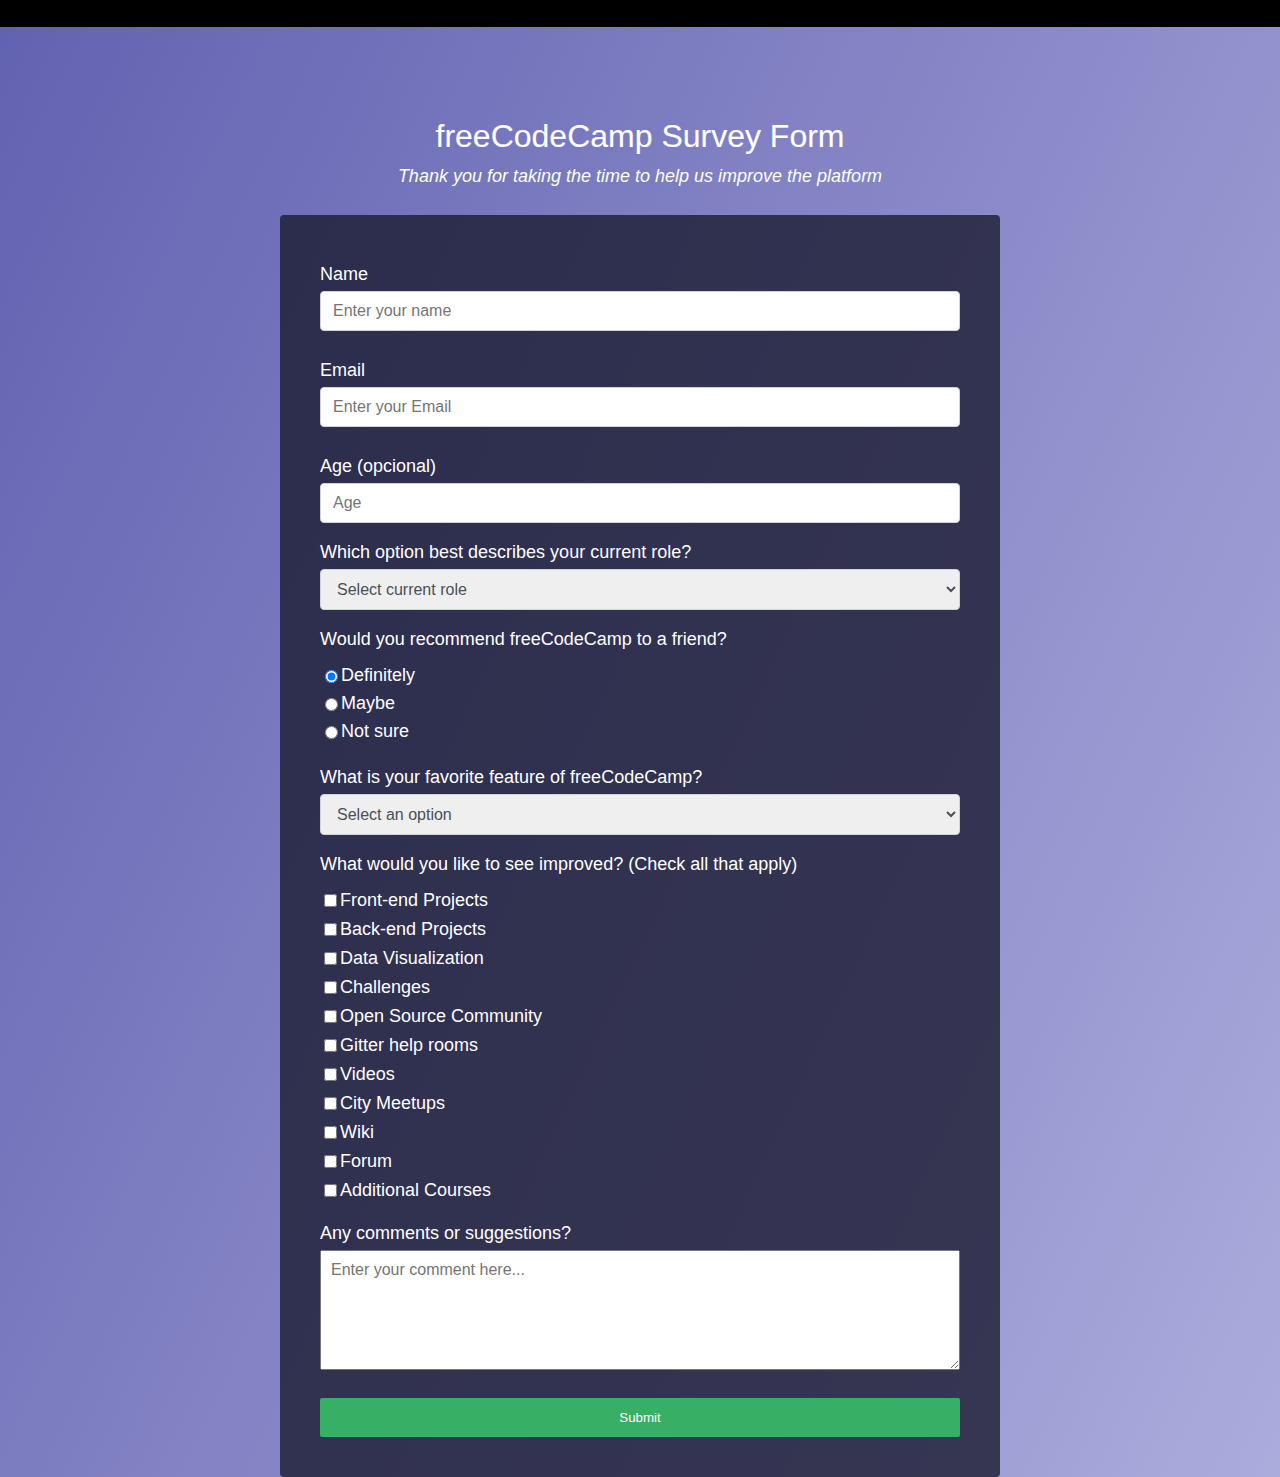
==== commit 73db9d12: "iniciando projeto proposto pelo alura" ====
--- a/Formulário/index.html
+++ b/Formulário/index.html
@@ -1,19 +1,33 @@
 <!DOCTYPE html>
 <html lang="en-US">
 <head>
+
     
-
     <meta charset="UTF-8">
     <meta name="viewport" content="width=device-width, initial-scale=1.0" />
     <title>Formulário</title>
     <link rel="stylesheet" href="Content/css/reset.css">
     <link rel="stylesheet" href="Content/css/style.css">
+
+    <script src="jquery.js"></script>
+    <script>
+        $(document).ready(function () {
+
+            $('.cabecalho').load("cabecalho.html");
+
+        });
+    </script>
+
 </head>
   
 <body>
-    <iframe src="Views/Cabecalho/cabecalho.html"></iframe>
+
+    <header class="teste">
+        <div class="teste2"></div>
+    </header>
 
     <main>
+
         <div class="frase-topo">
             <h2>freeCodeCamp Survey Form</h2>
             <p>Thank you for taking the time to help us improve the platform</p>
@@ -94,7 +108,11 @@
             <input type="submit" value="Submit" class="botao-enviar">
 
         </form>
+
+      
     </main>
+
+    
 </body>
 
 </html>
